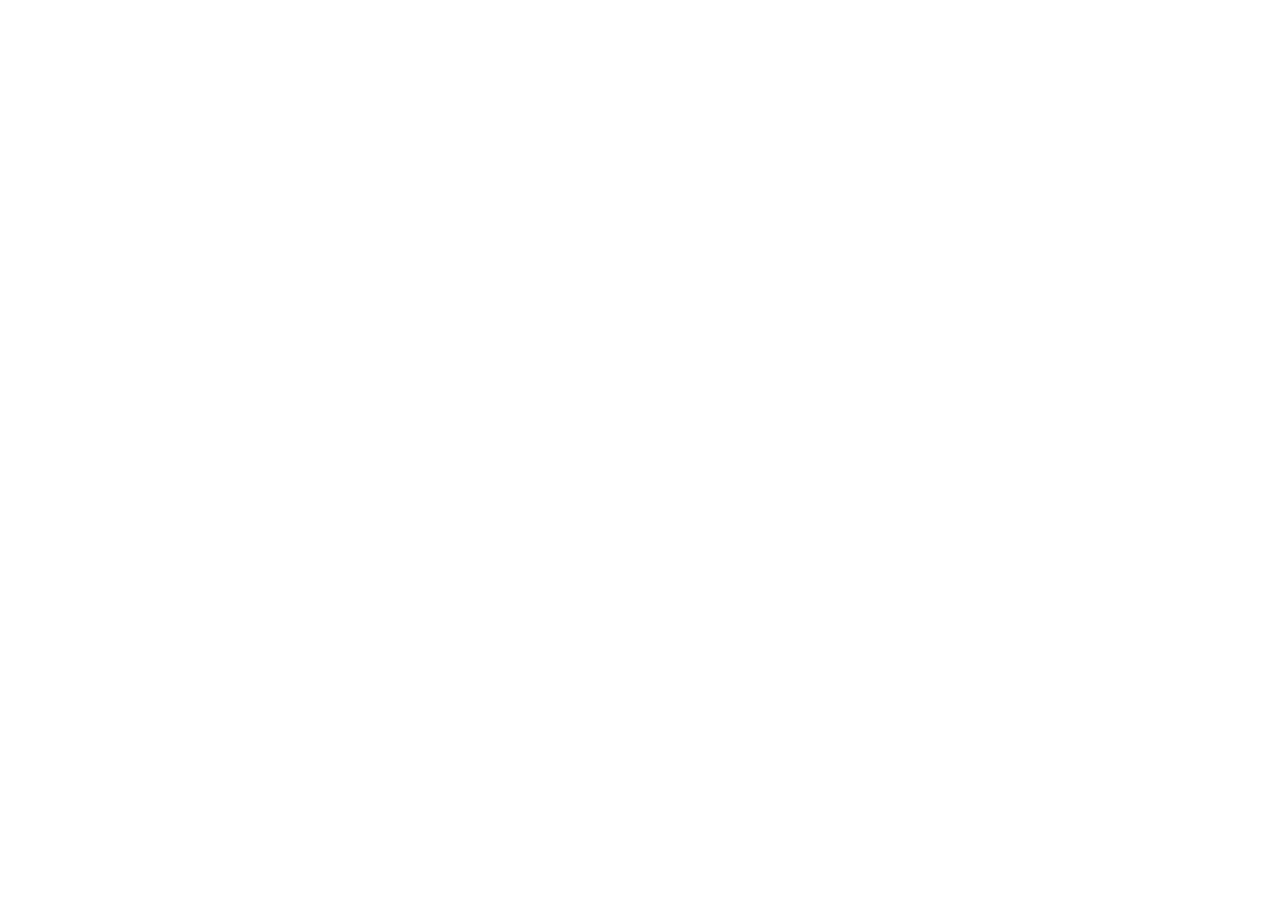
==== index.html @ 493d9699 "start adding a blank files" ====
<!DOCTYPE html>
<html lang="en">
    <head>
        <meta charset="utf-8">
        <title>Joe's Wepsite</title>
        <link rel="stylesheet" href="style.css">
    </head>
    <body>
        
    </body>

</html>
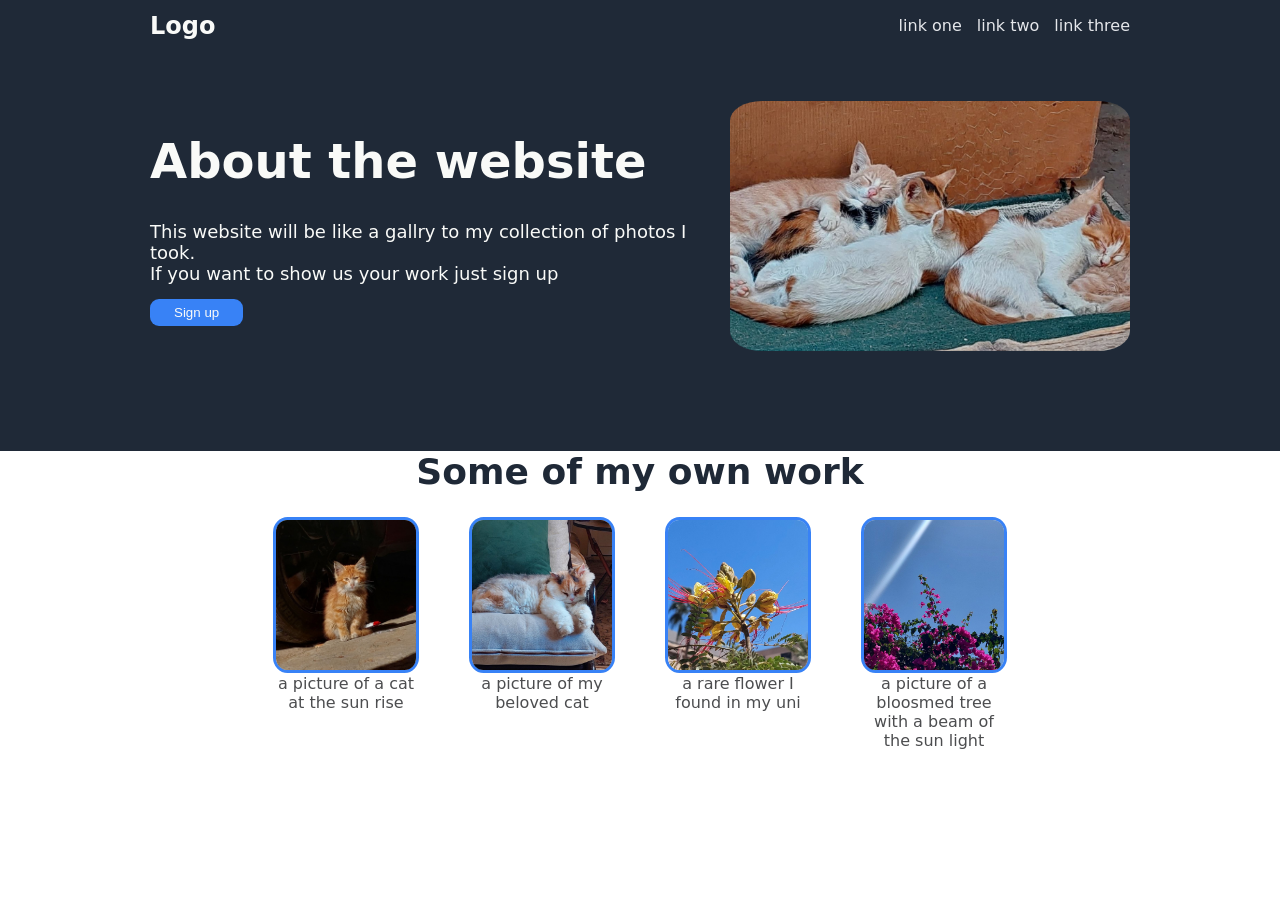
==== commit 1d26628d: "half way finished half of the website" ====
--- a/index.html
+++ b/index.html
@@ -6,7 +6,36 @@
         <link rel="stylesheet" href="style.css">
     </head>
     <body>
-        
+        <div class="top">
+                <div class="logo"><strong>Logo</strong></div>
+            <ul class="links">
+                <il><a href="link.html">link one</a></il>
+                <il><a href="link.html">link two</a></il>
+                <il><a href="link.html">link three</a></il>
+            </ul>
+            
+        </div>
+        <div class="container">
+            <div class="subone">
+                <h1>About the website</h1>
+                <div class="text"> This website will be like a gallry to my collection of photos I took.
+                </div>
+                <div class="text">If you want to show us your work just sign up</div>
+            <button class="signup">Sign up</button>
+            </div>
+            <img src="./images/top.jpg" class="placholder" width="400px" height="250px">
+        </div>
+        <div class="information">
+            <div class="header">
+                Some of my own work
+            </div>
+            <div class="boxes">
+                <div class="box one"><img class="info" src="./images/imageone.jpg" width="120px" height="130px">a picture of a cat at the sun rise</div>
+                <div class="box two"><img class="info" src="./images/imagetwo.jpg" width="120px" height="130px">a picture of my beloved cat</div>
+                <div class="box three"><img class="info" src="./images/imagethree.jpg" width="120px" height="130px">a rare flower I found in my uni</div>
+                <div class="box four"><img class="info" src="./images/imagefour.jpg" width="120px" height="130px">a picture of a bloosmed tree with a beam of the sun light</div>
+            </div>
+        </div>
     </body>
 
 </html>
--- a/style.css
+++ b/style.css
@@ -0,0 +1,116 @@
+body{
+    font-family: system-ui, -apple-system, BlinkMacSystemFont, 'Segoe UI', Roboto, Oxygen, Ubuntu, Cantarell, 'Open Sans', 'Helvetica Neue', sans-serif;
+    margin: 0px;
+    display: flex;
+    flex-direction: column;
+
+}
+a{
+    color: #e5e7eb;
+    text-decoration: none;
+}
+ul{
+    list-style-type: none;
+}
+.top {
+    background-color: #1f2937;
+    display: flex;
+    justify-content: space-between;
+    color: #f9faf8;
+    margin: 0px;
+    padding-left: 150px;
+    padding-right: 150px;
+}
+.logo{
+    display: flex;
+    align-items: center;
+    font-size: 24px;
+    justify-content: space-around;
+}
+.links{
+    display: flex;
+    justify-content: center;
+    gap: 15px;
+}
+.container{
+    background-color: #1f2937;
+    display: flex;
+    justify-content: space-between;
+    color: #f9faf8;
+    margin: 0px;
+    padding-bottom: 100px;
+    padding-top: 50px;
+    padding-left: 150px;
+    padding-right: 150px;
+}
+h1{
+    font-size: 48px;
+    font-weight: 900;
+}
+.text{
+    font-size: 18px;
+}
+.placeholder{
+    width: 300px;
+    height: 150px;
+    display: flex;
+    justify-content: center;
+    align-items: center;
+}
+button{
+    background-color: #3882f6;
+    padding: 6px 24px;
+    margin: 15px 0px;
+    border: saddlebrown;
+    border-radius: 9px;
+    color: #f9faf8;
+}
+.information{
+    display: flex;
+    flex-direction: column;
+    padding-left: 150px;
+    padding-right: 150px;
+}
+.box{
+    width: 140px;
+    height: 150px;
+    border: 3px solid #3882f6;
+    border-radius: 10%;
+    text-align: center;
+    color: #4c4d4f;
+}
+.boxes{
+    display: flex;
+    justify-content: center;
+    gap: 50px;
+}
+.header{
+    font-size: 36px;
+    color: #1f2937;
+    font-weight: 900;
+    margin-bottom: 25px;
+    display: flex;
+    justify-content: center;
+}
+img{
+    border-radius: 8%;
+    object-fit: cover;
+    object-position: center;
+}
+.info{
+    width: 140px;
+    height: 150px;
+}
+.work{
+    font-size: 96px;
+    background-color: #1f2937;
+    display: flex;
+    color: #e5e7eb;
+    flex-direction: column;
+    justify-content: center;
+    align-items: center;
+    text-align: center;
+}
+.back{
+    color: blue;
+}
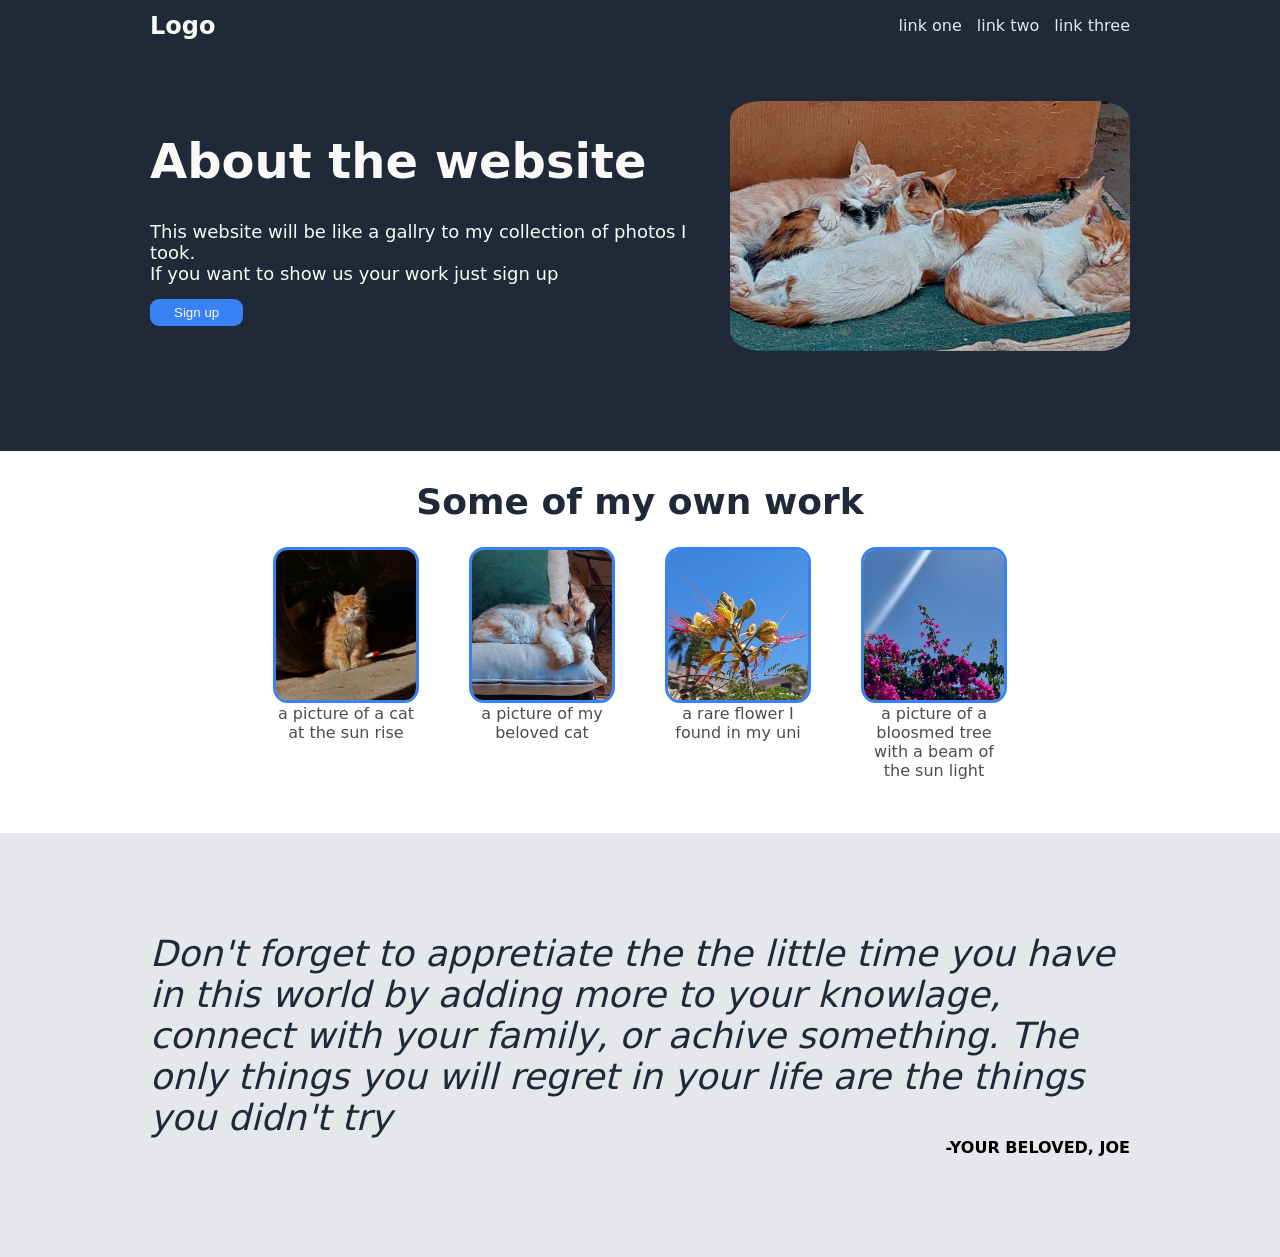
==== commit b6d7e672: "quote update a quote to the page" ====
--- a/index.html
+++ b/index.html
@@ -36,6 +36,14 @@
                 <div class="box four"><img class="info" src="./images/imagefour.jpg" width="120px" height="130px">a picture of a bloosmed tree with a beam of the sun light</div>
             </div>
         </div>
+        <div class="quote">
+            <div class="saying">
+                <em>Don't forget to appretiate the the little time you have in this world by adding more to your knowlage, connect with your family, or achive something. 
+                    The only things you will regret in your life are the things you didn't try
+                </em>
+            </div>
+            <div class="author"><div><strong>-YOUR BELOVED, JOE</strong></div></div>
+        </div>
     </body>
 
 </html>
--- a/style.css
+++ b/style.css
@@ -70,6 +70,8 @@
     flex-direction: column;
     padding-left: 150px;
     padding-right: 150px;
+    margin-top:30px ;
+    margin-bottom: 130px;
 }
 .box{
     width: 140px;
@@ -113,4 +115,22 @@
 }
 .back{
     color: blue;
+}
+.quote{
+    background-color: #e5e7eb;
+    padding: 100px;
+    padding-left: 150px;
+    padding-right: 150px;
+    box-sizing: content-box;
+    display: flex;
+    flex-direction: column;
+}
+.saying{
+    font-size: 36px;
+    color: #1f2937;
+    font-weight: 300;
+}
+ .author{
+    display: flex;
+    justify-content: flex-end;
 }
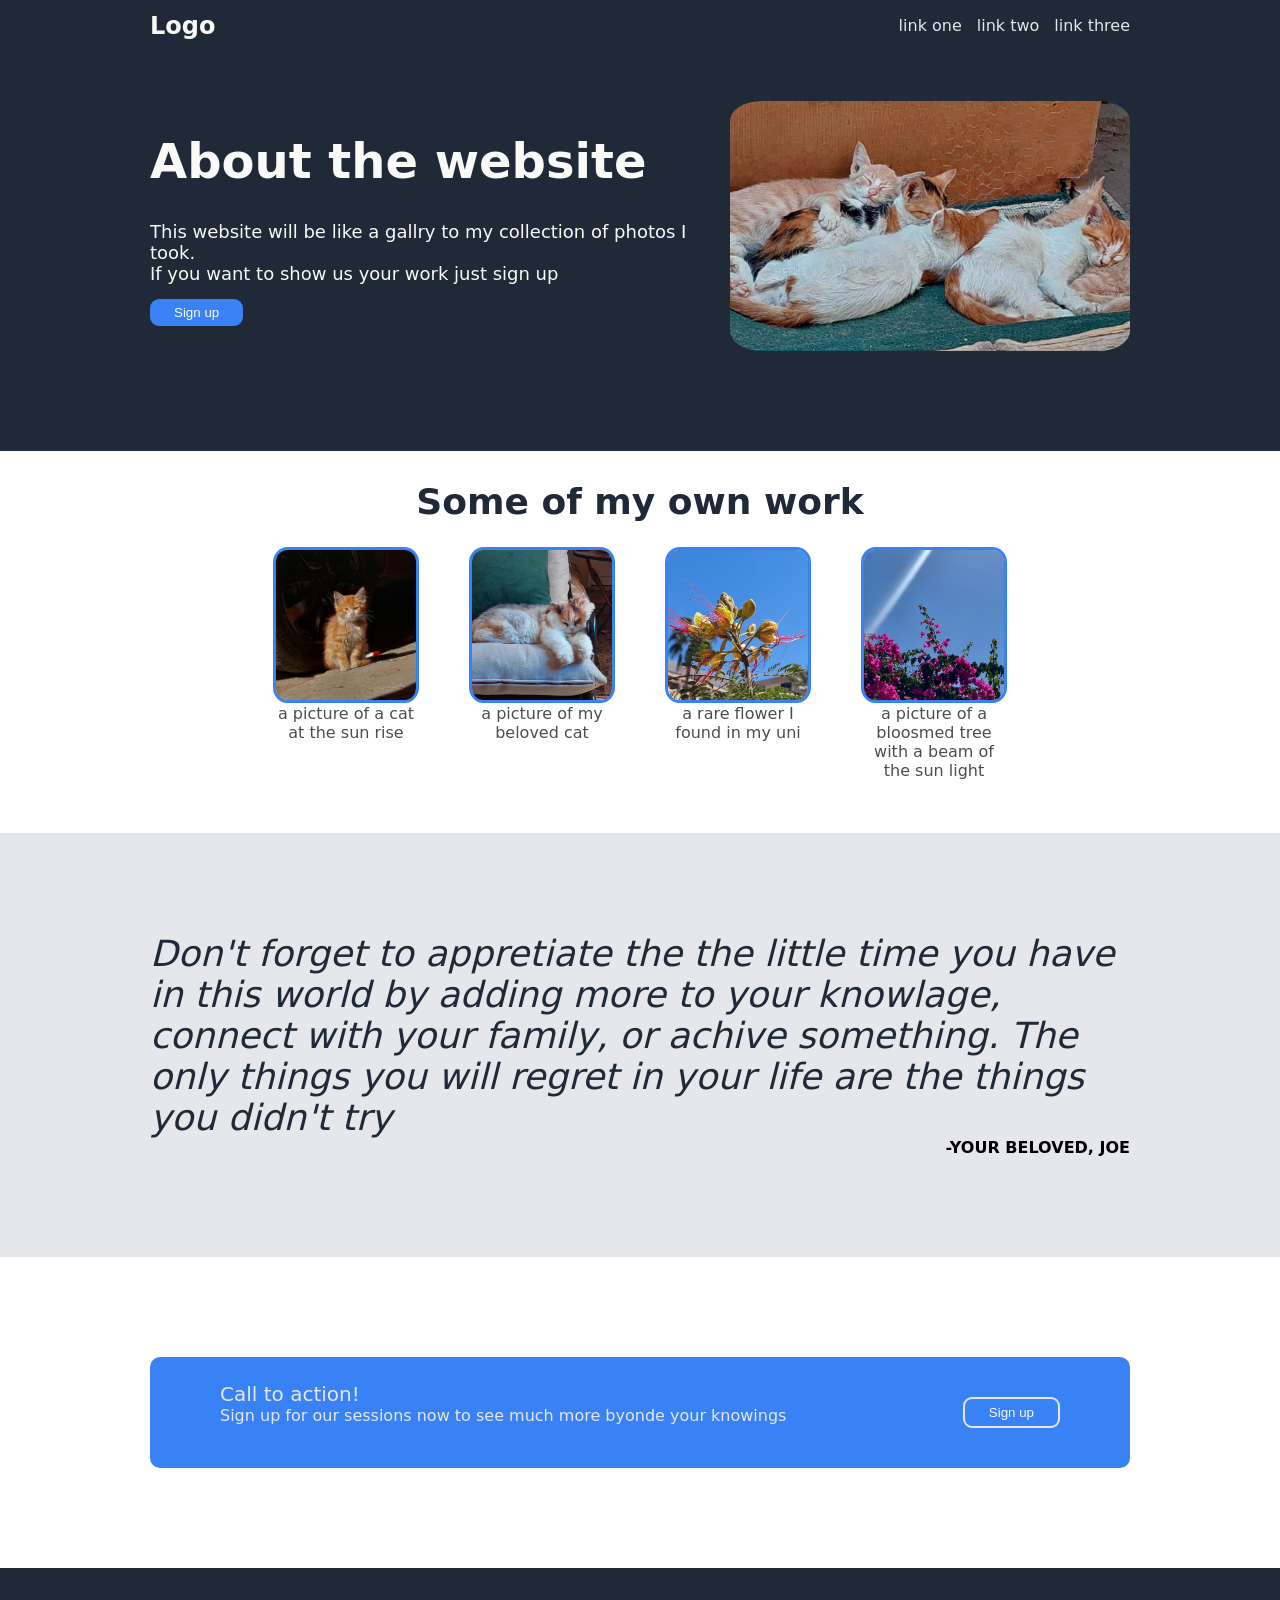
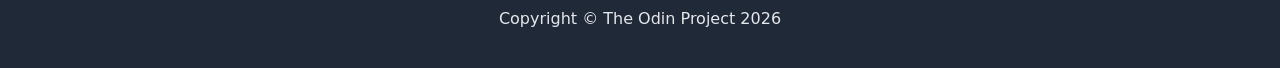
==== commit e745b957: "finish" ====
--- a/index.html
+++ b/index.html
@@ -21,7 +21,7 @@
                 <div class="text"> This website will be like a gallry to my collection of photos I took.
                 </div>
                 <div class="text">If you want to show us your work just sign up</div>
-            <button class="signup">Sign up</button>
+                <button class="signup">Sign up</button>
             </div>
             <img src="./images/top.jpg" class="placholder" width="400px" height="250px">
         </div>
@@ -44,6 +44,16 @@
             </div>
             <div class="author"><div><strong>-YOUR BELOVED, JOE</strong></div></div>
         </div>
+        <div class="action">
+            <div class="content">
+                <div><div class="big">Call to action!</div>
+                <div>Sign up for our sessions now to see much more byonde your knowings</div></div>
+                <button class="call">Sign up</button>
+            </div>
+        </div>
+        <div class="footer">
+            Copyright © The Odin Project 2026
+        </div>
     </body>
 
 </html>
--- a/style.css
+++ b/style.css
@@ -133,4 +133,30 @@
  .author{
     display: flex;
     justify-content: flex-end;
+}
+.action{
+    padding: 100px 150px;
+}
+.content{
+    background-color: #3882f6;
+    color: #e5e7eb;
+    border-radius: 10px;
+    padding: 25px 70px;
+    display: flex;
+    justify-content: space-between;
+}
+.call{
+    border: 2px solid #e5e7eb;
+}
+.big{
+    font-size: 20px;
+}
+.footer{
+    background-color: #1f2937;
+    display: flex;
+    justify-content: center;
+    align-items: center;
+    box-sizing: border-box;
+    height: 100px;
+    color: #e5e7eb;
 }
